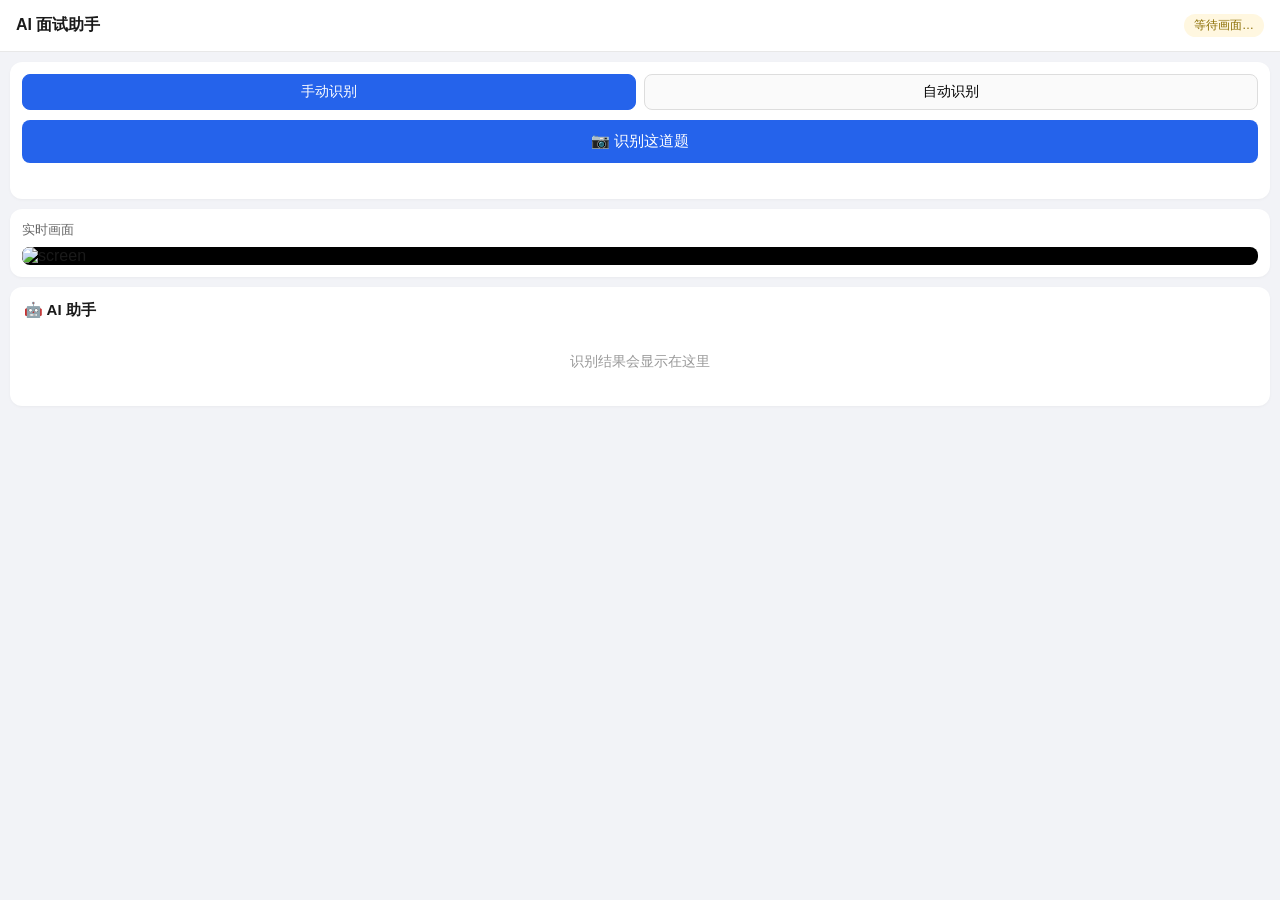
==== src/ScreenReceiver.Server/wwwroot/index.html @ 38ff065c "Initial commit: Screen Receiver prototype - Windows WPF capture client (Graphics.CopyFromScreen) - A" ====
<!DOCTYPE html>
<html lang="zh-CN">
<head>
    <meta charset="UTF-8">
    <meta name="viewport" content="width=device-width, initial-scale=1.0, maximum-scale=1.0, user-scalable=no">
    <title>AI 面试助手</title>
    <style>
        * { box-sizing: border-box; margin: 0; padding: 0; -webkit-tap-highlight-color: transparent; }
        body { background: #f2f3f7; font-family: -apple-system, BlinkMacSystemFont, "Segoe UI", "PingFang SC", sans-serif; color: #1a1a1a; padding-bottom: 30px; }
        .topbar { background: #fff; padding: 14px 16px; display: flex; justify-content: space-between; align-items: center; border-bottom: 1px solid #e8e8e8; position: sticky; top: 0; z-index: 10; }
        .brand { font-size: 16px; font-weight: 600; }
        .conn-status { font-size: 12px; padding: 3px 10px; border-radius: 12px; }
        .conn-status.connected { background: #e6f7ec; color: #1a7f37; }
        .conn-status.waiting { background: #fff7e0; color: #8a6d00; }
        .conn-status.disconnected { background: #fde8e8; color: #b42318; }
        .controls { background: #fff; margin: 10px; padding: 12px; border-radius: 12px; box-shadow: 0 1px 3px rgba(0,0,0,0.04); }
        .mode-row { display: flex; gap: 8px; margin-bottom: 10px; }
        .mode-btn { flex: 1; padding: 8px; border: 1px solid #ddd; background: #fafafa; border-radius: 8px; font-size: 14px; cursor: pointer; }
        .mode-btn.active { background: #2563eb; color: #fff; border-color: #2563eb; }
        .auto-panel { display: flex; align-items: center; gap: 10px; margin-bottom: 10px; }
        .row-label { font-size: 13px; color: #666; }
        .auto-panel select { flex: 1; padding: 6px; border: 1px solid #ddd; border-radius: 6px; font-size: 14px; }
        .action-row { display: flex; gap: 8px; }
        .primary-btn, .secondary-btn { flex: 1; padding: 12px; border: none; border-radius: 8px; font-size: 15px; font-weight: 500; cursor: pointer; }
        .primary-btn { background: #2563eb; color: #fff; }
        .primary-btn:disabled { background: #93b4f5; }
        .secondary-btn { background: #f0f0f0; color: #333; }
        .secondary-btn.stop { background: #dc2626; color: #fff; }
        .analyze-status { margin-top: 8px; font-size: 12px; color: #666; text-align: center; min-height: 16px; }
        .preview { background: #fff; margin: 10px; padding: 12px; border-radius: 12px; box-shadow: 0 1px 3px rgba(0,0,0,0.04); }
        .preview-header { display: flex; justify-content: space-between; font-size: 13px; color: #666; margin-bottom: 8px; }
        #frame { width: 100%; border-radius: 8px; background: #000; display: block; }
        .frame-meta { color: #999; }
        .ai-card { background: #fff; margin: 10px; padding: 14px; border-radius: 12px; box-shadow: 0 1px 3px rgba(0,0,0,0.04); }
        .ai-title { font-size: 15px; font-weight: 600; margin-bottom: 10px; }
        .ai-answer { font-size: 14px; line-height: 1.6; color: #222; }
        .placeholder { color: #999; text-align: center; padding: 20px 0; }
        .placeholder.error { color: #b42318; }
        .md-h1 { font-size: 16px; font-weight: 700; margin: 8px 0 4px; }
        .md-h2 { font-size: 15px; font-weight: 700; margin: 8px 0 4px; }
        .md-h3 { font-size: 14px; font-weight: 600; margin: 6px 0 3px; }
        .md-li { margin-left: 8px; }
        .hidden { display: none !important; }
    </style>
</head>
<body>
    <header class="topbar">
        <div class="brand">AI 面试助手</div>
        <div id="connStatus" class="conn-status disconnected">连接中…</div>
    </header>

    <section class="controls">
        <div class="mode-row">
            <button id="modeManual" class="mode-btn active">手动识别</button>
            <button id="modeAuto" class="mode-btn">自动识别</button>
        </div>
        <div id="autoPanel" class="auto-panel hidden">
            <label class="row-label">间隔</label>
            <select id="intervalSelect">
                <option value="5">5 秒</option>
                <option value="10" selected>10 秒</option>
                <option value="15">15 秒</option>
                <option value="30">30 秒</option>
            </select>
        </div>
        <div class="action-row">
            <button id="analyzeBtn" class="primary-btn">📷 识别这道题</button>
            <button id="autoToggleBtn" class="secondary-btn hidden">开始自动</button>
        </div>
        <div id="analyzeStatus" class="analyze-status"></div>
    </section>

    <section class="preview">
        <div class="preview-header">
            <span>实时画面</span>
            <span id="frameMeta" class="frame-meta"></span>
        </div>
        <img id="frame" alt="screen" />
    </section>

    <section class="ai-card">
        <div class="ai-title">🤖 AI 助手</div>
        <div id="aiAnswer" class="ai-answer">
            <div class="placeholder">识别结果会显示在这里</div>
        </div>
    </section>

    <script>
    const token = new URLSearchParams(location.search).get('token');
    const frameImg = document.getElementById('frame');
    const frameMeta = document.getElementById('frameMeta');
    const connStatus = document.getElementById('connStatus');
    const analyzeBtn = document.getElementById('analyzeBtn');
    const autoToggleBtn = document.getElementById('autoToggleBtn');
    const modeManualBtn = document.getElementById('modeManual');
    const modeAutoBtn = document.getElementById('modeAuto');
    const autoPanel = document.getElementById('autoPanel');
    const intervalSelect = document.getElementById('intervalSelect');
    const analyzeStatus = document.getElementById('analyzeStatus');
    const aiAnswer = document.getElementById('aiAnswer');

    let framePolling = false;
    let autoTimer = null;
    let autoRunning = false;

    if (!token) {
        connStatus.textContent = '未授权';
        connStatus.className = 'conn-status disconnected';
    }

    async function pollFrame() {
        if (framePolling) return;
        framePolling = true;
        try {
            const res = await fetch('/api/v1/frames/latest', {
                headers: token ? { 'Authorization': 'Bearer ' + token } : {}
            });
            if (res.ok) {
                const blob = await res.blob();
                frameImg.src = URL.createObjectURL(blob);
                connStatus.textContent = '● 已连接';
                connStatus.className = 'conn-status connected';
                const fid = res.headers.get('X-Frame-Id');
                if (fid) frameMeta.textContent = 'Frame #' + fid;
            } else if (res.status === 404) {
                connStatus.textContent = '等待画面…';
                connStatus.className = 'conn-status waiting';
            } else if (res.status === 401) {
                connStatus.textContent = '未授权';
                connStatus.className = 'conn-status disconnected';
            }
        } catch (e) {
            connStatus.textContent = '连接断开';
            connStatus.className = 'conn-status disconnected';
        } finally {
            framePolling = false;
            setTimeout(pollFrame, 1000);
        }
    }
    pollFrame();

    modeManualBtn.addEventListener('click', () => setMode('manual'));
    modeAutoBtn.addEventListener('click', () => setMode('auto'));
    function setMode(mode) {
        if (mode === 'manual') {
            modeManualBtn.classList.add('active');
            modeAutoBtn.classList.remove('active');
            autoPanel.classList.add('hidden');
            analyzeBtn.classList.remove('hidden');
            autoToggleBtn.classList.add('hidden');
            stopAuto();
        } else {
            modeAutoBtn.classList.add('active');
            modeManualBtn.classList.remove('active');
            autoPanel.classList.remove('hidden');
            analyzeBtn.classList.add('hidden');
            autoToggleBtn.classList.remove('hidden');
        }
    }

    analyzeBtn.addEventListener('click', () => runAnalysis('手动识别中…'));
    autoToggleBtn.addEventListener('click', () => { autoRunning ? stopAuto() : startAuto(); });

    function startAuto() {
        const interval = parseInt(intervalSelect.value) * 1000;
        autoRunning = true;
        autoToggleBtn.textContent = '停止自动';
        autoToggleBtn.classList.add('stop');
        runAnalysis('自动识别中…');
        autoTimer = setInterval(() => runAnalysis('自动识别中…'), interval);
    }
    function stopAuto() {
        autoRunning = false;
        if (autoTimer) { clearInterval(autoTimer); autoTimer = null; }
        autoToggleBtn.textContent = '开始自动';
        autoToggleBtn.classList.remove('stop');
    }

    async function runAnalysis(statusText) {
        if (!token) { analyzeStatus.textContent = '未授权'; return; }
        analyzeStatus.textContent = statusText;
        analyzeBtn.disabled = true;
        try {
            const res = await fetch('/api/v1/analyze', {
                method: 'POST',
                headers: { 'Authorization': 'Bearer ' + token }
            });
            const data = await res.json();
            if (res.ok) {
                aiAnswer.innerHTML = renderMarkdown(data.answer || '(无结果)');
                analyzeStatus.textContent = '✅ 识别完成';
            } else {
                aiAnswer.innerHTML = '<div class="placeholder error">❌ ' + (data?.error?.message || '识别失败') + '</div>';
                analyzeStatus.textContent = '识别失败';
            }
        } catch (e) {
            analyzeStatus.textContent = '网络错误: ' + e.message;
        } finally {
            analyzeBtn.disabled = false;
        }
    }

    function renderMarkdown(text) {
        return text
            .replace(/&/g, '&amp;').replace(/</g, '&lt;')
            .replace(/\*\*(.+?)\*\*/g, '<b>$1</b>')
            .replace(/^### (.+)$/gm, '<div class="md-h3">$1</div>')
            .replace(/^## (.+)$/gm, '<div class="md-h2">$1</div>')
            .replace(/^# (.+)$/gm, '<div class="md-h1">$1</div>')
            .replace(/^- (.+)$/gm, '<div class="md-li">• $1</div>')
            .replace(/\n/g, '<br>');
    }
    </script>
</body>
</html>
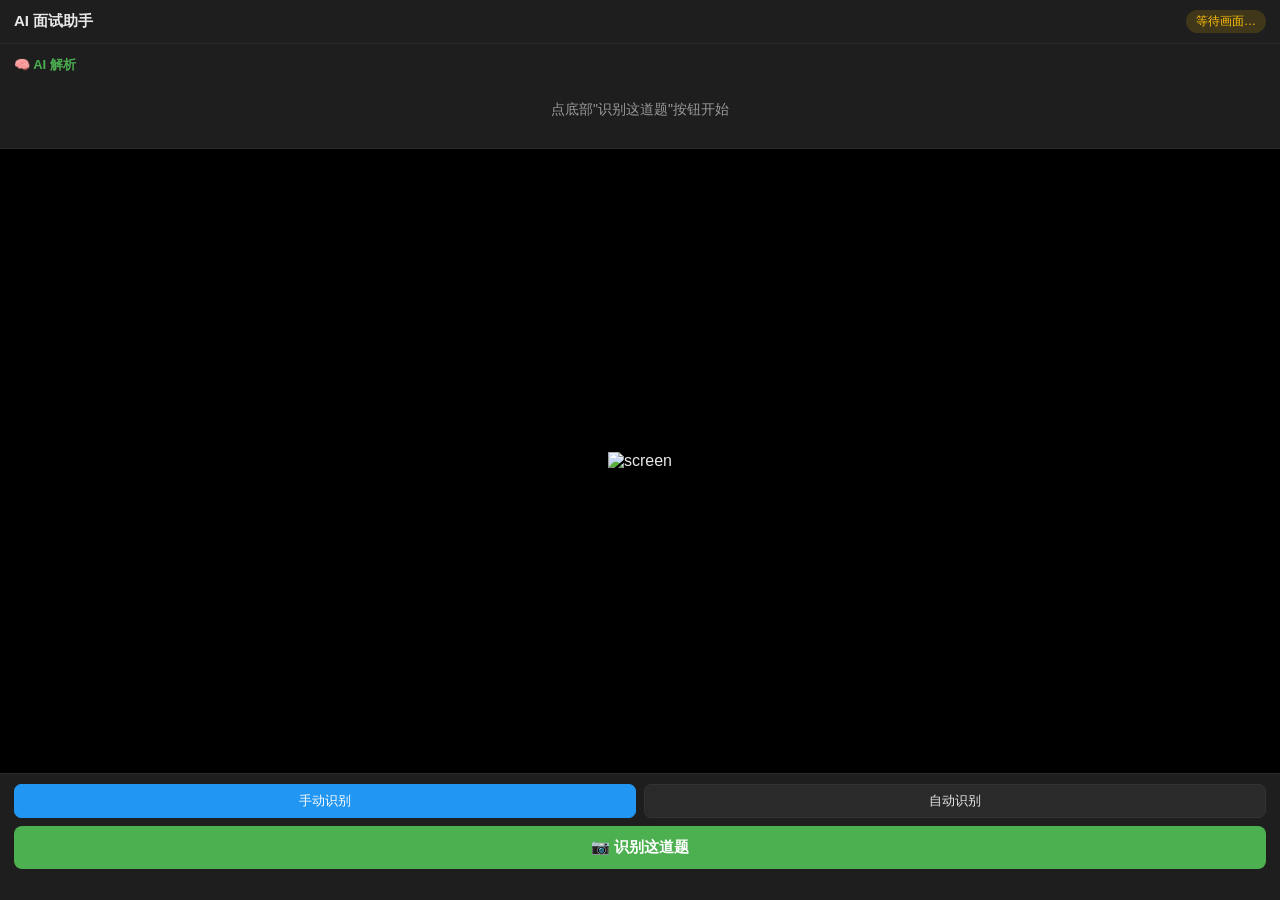
==== commit 33cdd357: "ui: reorder to AI-top / video-middle / controls-bottom; dark theme; structured prompt - Layout: AI a" ====
--- a/src/ScreenReceiver.Server/wwwroot/index.html
+++ b/src/ScreenReceiver.Server/wwwroot/index.html
@@ -5,57 +5,126 @@
     <meta name="viewport" content="width=device-width, initial-scale=1.0, maximum-scale=1.0, user-scalable=no">
     <title>AI 面试助手</title>
     <style>
+        :root {
+            --bg: #121212;
+            --card: #1e1e1e;
+            --text: #e8e8e8;
+            --sub: #999;
+            --accent: #4caf50;
+            --accent2: #2196f3;
+            --danger: #d32f2f;
+        }
         * { box-sizing: border-box; margin: 0; padding: 0; -webkit-tap-highlight-color: transparent; }
-        body { background: #f2f3f7; font-family: -apple-system, BlinkMacSystemFont, "Segoe UI", "PingFang SC", sans-serif; color: #1a1a1a; padding-bottom: 30px; }
-        .topbar { background: #fff; padding: 14px 16px; display: flex; justify-content: space-between; align-items: center; border-bottom: 1px solid #e8e8e8; position: sticky; top: 0; z-index: 10; }
-        .brand { font-size: 16px; font-weight: 600; }
-        .conn-status { font-size: 12px; padding: 3px 10px; border-radius: 12px; }
-        .conn-status.connected { background: #e6f7ec; color: #1a7f37; }
-        .conn-status.waiting { background: #fff7e0; color: #8a6d00; }
-        .conn-status.disconnected { background: #fde8e8; color: #b42318; }
-        .controls { background: #fff; margin: 10px; padding: 12px; border-radius: 12px; box-shadow: 0 1px 3px rgba(0,0,0,0.04); }
-        .mode-row { display: flex; gap: 8px; margin-bottom: 10px; }
-        .mode-btn { flex: 1; padding: 8px; border: 1px solid #ddd; background: #fafafa; border-radius: 8px; font-size: 14px; cursor: pointer; }
-        .mode-btn.active { background: #2563eb; color: #fff; border-color: #2563eb; }
-        .auto-panel { display: flex; align-items: center; gap: 10px; margin-bottom: 10px; }
-        .row-label { font-size: 13px; color: #666; }
-        .auto-panel select { flex: 1; padding: 6px; border: 1px solid #ddd; border-radius: 6px; font-size: 14px; }
-        .action-row { display: flex; gap: 8px; }
-        .primary-btn, .secondary-btn { flex: 1; padding: 12px; border: none; border-radius: 8px; font-size: 15px; font-weight: 500; cursor: pointer; }
-        .primary-btn { background: #2563eb; color: #fff; }
-        .primary-btn:disabled { background: #93b4f5; }
-        .secondary-btn { background: #f0f0f0; color: #333; }
-        .secondary-btn.stop { background: #dc2626; color: #fff; }
-        .analyze-status { margin-top: 8px; font-size: 12px; color: #666; text-align: center; min-height: 16px; }
-        .preview { background: #fff; margin: 10px; padding: 12px; border-radius: 12px; box-shadow: 0 1px 3px rgba(0,0,0,0.04); }
-        .preview-header { display: flex; justify-content: space-between; font-size: 13px; color: #666; margin-bottom: 8px; }
-        #frame { width: 100%; border-radius: 8px; background: #000; display: block; }
-        .frame-meta { color: #999; }
-        .ai-card { background: #fff; margin: 10px; padding: 14px; border-radius: 12px; box-shadow: 0 1px 3px rgba(0,0,0,0.04); }
-        .ai-title { font-size: 15px; font-weight: 600; margin-bottom: 10px; }
-        .ai-answer { font-size: 14px; line-height: 1.6; color: #222; }
-        .placeholder { color: #999; text-align: center; padding: 20px 0; }
-        .placeholder.error { color: #b42318; }
-        .md-h1 { font-size: 16px; font-weight: 700; margin: 8px 0 4px; }
-        .md-h2 { font-size: 15px; font-weight: 700; margin: 8px 0 4px; }
-        .md-h3 { font-size: 14px; font-weight: 600; margin: 6px 0 3px; }
-        .md-li { margin-left: 8px; }
+        body {
+            font-family: -apple-system, BlinkMacSystemFont, "Segoe UI", sans-serif;
+            background: var(--bg);
+            color: var(--text);
+            height: 100vh;
+            display: flex;
+            flex-direction: column;
+            overflow: hidden;
+        }
+        .topbar {
+            flex: 0 0 auto;
+            padding: 10px 14px;
+            background: var(--card);
+            border-bottom: 1px solid #2c2c2c;
+            display: flex;
+            justify-content: space-between;
+            align-items: center;
+        }
+        .brand { font-size: 15px; font-weight: 600; }
+        .conn { font-size: 12px; padding: 3px 10px; border-radius: 12px; }
+        .conn.ok { background: rgba(76,175,80,0.15); color: var(--accent); }
+        .conn.wait { background: rgba(255,193,7,0.15); color: #ffc107; }
+        .conn.err { background: rgba(211,47,47,0.15); color: var(--danger); }
+
+        .ai-section {
+            flex: 0 0 auto;
+            background: var(--card);
+            border-bottom: 1px solid #2c2c2c;
+            max-height: 38vh;
+            overflow-y: auto;
+            padding: 12px 14px;
+        }
+        .ai-title { font-size: 13px; color: var(--accent); font-weight: 600; margin-bottom: 8px; }
+        .ai-content { font-size: 14px; line-height: 1.6; color: var(--text); }
+        .ai-content .placeholder { color: var(--sub); text-align: center; padding: 16px 0; }
+        .ai-content .err { color: var(--danger); }
+        .ai-content b { color: #fff; }
+        .md-h1 { font-size: 15px; font-weight: 700; margin: 8px 0 4px; color: #fff; }
+        .md-h2 { font-size: 14px; font-weight: 700; margin: 6px 0 3px; color: #fff; }
+        .md-li { margin-left: 6px; }
+
+        .video-section {
+            flex: 1;
+            display: flex;
+            align-items: center;
+            justify-content: center;
+            background: #000;
+            min-height: 0;
+            position: relative;
+        }
+        #frame { max-width: 100%; max-height: 100%; object-fit: contain; display: block; }
+        .frame-tag {
+            position: absolute; top: 8px; right: 8px;
+            font-size: 11px; color: var(--sub);
+            background: rgba(0,0,0,0.6); padding: 2px 8px; border-radius: 4px;
+        }
+
+        .control-section {
+            flex: 0 0 auto;
+            background: var(--card);
+            border-top: 1px solid #2c2c2c;
+            padding: 10px 14px calc(10px + env(safe-area-inset-bottom));
+        }
+        .mode-row { display: flex; gap: 8px; margin-bottom: 8px; }
+        .mode-btn {
+            flex: 1; padding: 7px; border: 1px solid #333;
+            background: #2a2a2a; color: var(--text);
+            border-radius: 7px; font-size: 13px; cursor: pointer;
+        }
+        .mode-btn.active { background: var(--accent2); border-color: var(--accent2); color: #fff; }
+        .auto-panel { display: flex; align-items: center; gap: 8px; margin-bottom: 8px; font-size: 13px; color: var(--sub); }
+        .auto-panel select {
+            flex: 1; padding: 5px; background: #2a2a2a; color: var(--text);
+            border: 1px solid #333; border-radius: 5px; font-size: 13px;
+        }
+        .btn-row { display: flex; gap: 8px; }
+        .btn { flex: 1; padding: 12px; border: none; border-radius: 8px; font-size: 15px; font-weight: 600; cursor: pointer; }
+        .btn-primary { background: var(--accent); color: #fff; }
+        .btn-primary:disabled { background: #3a7a3c; }
+        .btn-secondary { background: #333; color: var(--text); }
+        .btn-danger { background: var(--danger); color: #fff; }
+        .analyze-status { text-align: center; font-size: 12px; color: var(--sub); margin-top: 6px; min-height: 15px; }
         .hidden { display: none !important; }
     </style>
 </head>
 <body>
-    <header class="topbar">
+    <div class="topbar">
         <div class="brand">AI 面试助手</div>
-        <div id="connStatus" class="conn-status disconnected">连接中…</div>
-    </header>
-
-    <section class="controls">
+        <div id="connStatus" class="conn err">连接中…</div>
+    </div>
+
+    <div class="ai-section">
+        <div class="ai-title">🧠 AI 解析</div>
+        <div id="aiAnswer" class="ai-content">
+            <div class="placeholder">点底部"识别这道题"按钮开始</div>
+        </div>
+    </div>
+
+    <div class="video-section">
+        <img id="frame" alt="screen" />
+        <div id="frameTag" class="frame-tag"></div>
+    </div>
+
+    <div class="control-section">
         <div class="mode-row">
             <button id="modeManual" class="mode-btn active">手动识别</button>
             <button id="modeAuto" class="mode-btn">自动识别</button>
         </div>
         <div id="autoPanel" class="auto-panel hidden">
-            <label class="row-label">间隔</label>
+            <span>间隔</span>
             <select id="intervalSelect">
                 <option value="5">5 秒</option>
                 <option value="10" selected>10 秒</option>
@@ -63,32 +132,17 @@
                 <option value="30">30 秒</option>
             </select>
         </div>
-        <div class="action-row">
-            <button id="analyzeBtn" class="primary-btn">📷 识别这道题</button>
-            <button id="autoToggleBtn" class="secondary-btn hidden">开始自动</button>
+        <div class="btn-row">
+            <button id="analyzeBtn" class="btn btn-primary">📷 识别这道题</button>
+            <button id="autoToggleBtn" class="btn btn-secondary hidden">开始自动</button>
         </div>
         <div id="analyzeStatus" class="analyze-status"></div>
-    </section>
-
-    <section class="preview">
-        <div class="preview-header">
-            <span>实时画面</span>
-            <span id="frameMeta" class="frame-meta"></span>
-        </div>
-        <img id="frame" alt="screen" />
-    </section>
-
-    <section class="ai-card">
-        <div class="ai-title">🤖 AI 助手</div>
-        <div id="aiAnswer" class="ai-answer">
-            <div class="placeholder">识别结果会显示在这里</div>
-        </div>
-    </section>
+    </div>
 
     <script>
     const token = new URLSearchParams(location.search).get('token');
     const frameImg = document.getElementById('frame');
-    const frameMeta = document.getElementById('frameMeta');
+    const frameTag = document.getElementById('frameTag');
     const connStatus = document.getElementById('connStatus');
     const analyzeBtn = document.getElementById('analyzeBtn');
     const autoToggleBtn = document.getElementById('autoToggleBtn');
@@ -99,14 +153,8 @@
     const analyzeStatus = document.getElementById('analyzeStatus');
     const aiAnswer = document.getElementById('aiAnswer');
 
-    let framePolling = false;
-    let autoTimer = null;
-    let autoRunning = false;
-
-    if (!token) {
-        connStatus.textContent = '未授权';
-        connStatus.className = 'conn-status disconnected';
-    }
+    let framePolling = false, autoTimer = null, autoRunning = false;
+    if (!token) { connStatus.textContent = '未授权'; connStatus.className = 'conn err'; }
 
     async function pollFrame() {
         if (framePolling) return;
@@ -116,64 +164,55 @@
                 headers: token ? { 'Authorization': 'Bearer ' + token } : {}
             });
             if (res.ok) {
-                const blob = await res.blob();
-                frameImg.src = URL.createObjectURL(blob);
+                frameImg.src = URL.createObjectURL(await res.blob());
                 connStatus.textContent = '● 已连接';
-                connStatus.className = 'conn-status connected';
+                connStatus.className = 'conn ok';
                 const fid = res.headers.get('X-Frame-Id');
-                if (fid) frameMeta.textContent = 'Frame #' + fid;
+                if (fid) frameTag.textContent = 'Frame #' + fid;
             } else if (res.status === 404) {
                 connStatus.textContent = '等待画面…';
-                connStatus.className = 'conn-status waiting';
+                connStatus.className = 'conn wait';
             } else if (res.status === 401) {
                 connStatus.textContent = '未授权';
-                connStatus.className = 'conn-status disconnected';
+                connStatus.className = 'conn err';
             }
         } catch (e) {
             connStatus.textContent = '连接断开';
-            connStatus.className = 'conn-status disconnected';
-        } finally {
-            framePolling = false;
-            setTimeout(pollFrame, 1000);
-        }
+            connStatus.className = 'conn err';
+        } finally { framePolling = false; setTimeout(pollFrame, 1000); }
     }
     pollFrame();
 
     modeManualBtn.addEventListener('click', () => setMode('manual'));
     modeAutoBtn.addEventListener('click', () => setMode('auto'));
-    function setMode(mode) {
-        if (mode === 'manual') {
-            modeManualBtn.classList.add('active');
-            modeAutoBtn.classList.remove('active');
+    function setMode(m) {
+        if (m === 'manual') {
+            modeManualBtn.classList.add('active'); modeAutoBtn.classList.remove('active');
             autoPanel.classList.add('hidden');
-            analyzeBtn.classList.remove('hidden');
-            autoToggleBtn.classList.add('hidden');
+            analyzeBtn.classList.remove('hidden'); autoToggleBtn.classList.add('hidden');
             stopAuto();
         } else {
-            modeAutoBtn.classList.add('active');
-            modeManualBtn.classList.remove('active');
+            modeAutoBtn.classList.add('active'); modeManualBtn.classList.remove('active');
             autoPanel.classList.remove('hidden');
-            analyzeBtn.classList.add('hidden');
-            autoToggleBtn.classList.remove('hidden');
-        }
-    }
-
-    analyzeBtn.addEventListener('click', () => runAnalysis('手动识别中…'));
-    autoToggleBtn.addEventListener('click', () => { autoRunning ? stopAuto() : startAuto(); });
-
+            analyzeBtn.classList.add('hidden'); autoToggleBtn.classList.remove('hidden');
+        }
+    }
+
+    analyzeBtn.addEventListener('click', () => runAnalysis('识别中…'));
+    autoToggleBtn.addEventListener('click', () => autoRunning ? stopAuto() : startAuto());
     function startAuto() {
-        const interval = parseInt(intervalSelect.value) * 1000;
+        const ms = parseInt(intervalSelect.value) * 1000;
         autoRunning = true;
         autoToggleBtn.textContent = '停止自动';
-        autoToggleBtn.classList.add('stop');
+        autoToggleBtn.classList.remove('btn-secondary'); autoToggleBtn.classList.add('btn-danger');
         runAnalysis('自动识别中…');
-        autoTimer = setInterval(() => runAnalysis('自动识别中…'), interval);
+        autoTimer = setInterval(() => runAnalysis('自动识别中…'), ms);
     }
     function stopAuto() {
         autoRunning = false;
         if (autoTimer) { clearInterval(autoTimer); autoTimer = null; }
         autoToggleBtn.textContent = '开始自动';
-        autoToggleBtn.classList.remove('stop');
+        autoToggleBtn.classList.add('btn-secondary'); autoToggleBtn.classList.remove('btn-danger');
     }
 
     async function runAnalysis(statusText) {
@@ -190,22 +229,20 @@
                 aiAnswer.innerHTML = renderMarkdown(data.answer || '(无结果)');
                 analyzeStatus.textContent = '✅ 识别完成';
             } else {
-                aiAnswer.innerHTML = '<div class="placeholder error">❌ ' + (data?.error?.message || '识别失败') + '</div>';
+                aiAnswer.innerHTML = '<div class="placeholder err">❌ ' + (data?.error?.message || '识别失败') + '</div>';
                 analyzeStatus.textContent = '识别失败';
             }
         } catch (e) {
             analyzeStatus.textContent = '网络错误: ' + e.message;
-        } finally {
-            analyzeBtn.disabled = false;
-        }
+        } finally { analyzeBtn.disabled = false; }
     }
 
     function renderMarkdown(text) {
         return text
             .replace(/&/g, '&amp;').replace(/</g, '&lt;')
             .replace(/\*\*(.+?)\*\*/g, '<b>$1</b>')
-            .replace(/^### (.+)$/gm, '<div class="md-h3">$1</div>')
-            .replace(/^## (.+)$/gm, '<div class="md-h2">$1</div>')
+            .replace(/^### (.+)$/gm, '<div class="md-h2">$1</div>')
+            .replace(/^## (.+)$/gm, '<div class="md-h1">$1</div>')
             .replace(/^# (.+)$/gm, '<div class="md-h1">$1</div>')
             .replace(/^- (.+)$/gm, '<div class="md-li">• $1</div>')
             .replace(/\n/g, '<br>');
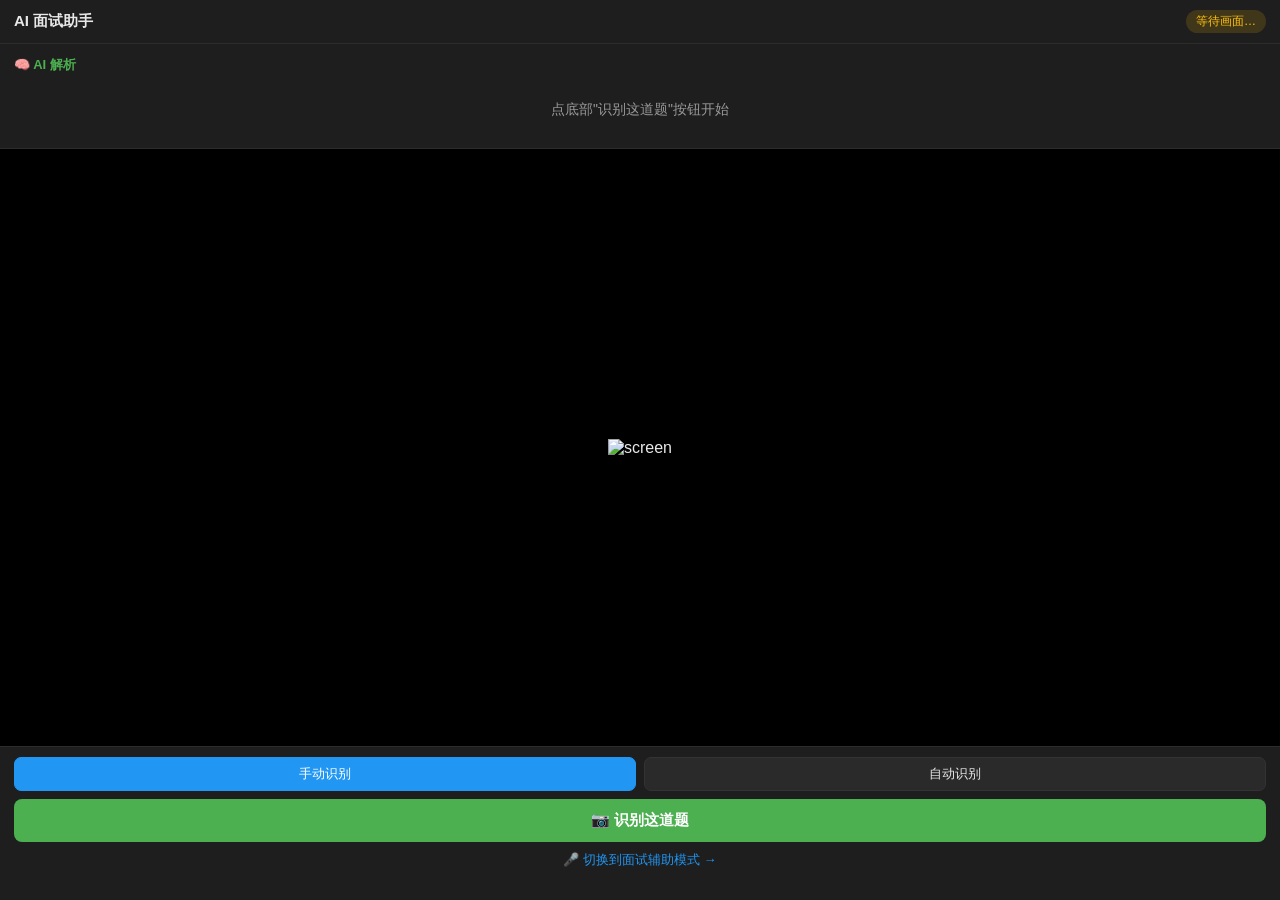
==== commit f8f4dad7: "feat: interview assistant mode (Whisper ASR + LLM hints) - InterviewAssistantService: Whisper transc" ====
--- a/src/ScreenReceiver.Server/wwwroot/index.html
+++ b/src/ScreenReceiver.Server/wwwroot/index.html
@@ -136,6 +136,9 @@
             <button id="analyzeBtn" class="btn btn-primary">📷 识别这道题</button>
             <button id="autoToggleBtn" class="btn btn-secondary hidden">开始自动</button>
         </div>
+        <div style="margin-top:8px;text-align:center">
+            <a href="/interview.html${location.search}" style="font-size:13px;color:var(--accent2);text-decoration:none">🎤 切换到面试辅助模式 →</a>
+        </div>
         <div id="analyzeStatus" class="analyze-status"></div>
     </div>
 
@@ -153,7 +156,7 @@
     const analyzeStatus = document.getElementById('analyzeStatus');
     const aiAnswer = document.getElementById('aiAnswer');
 
-    let framePolling = false, autoTimer = null, autoRunning = false;
+    let framePolling = false, autoTimer = null, autoRunning = false, analyzing = false;
     if (!token) { connStatus.textContent = '未授权'; connStatus.className = 'conn err'; }
 
     async function pollFrame() {
@@ -217,12 +220,15 @@
 
     async function runAnalysis(statusText) {
         if (!token) { analyzeStatus.textContent = '未授权'; return; }
+        if (analyzing) { analyzeStatus.textContent = '上次还在识别中…'; return; }
+        analyzing = true;
         analyzeStatus.textContent = statusText;
         analyzeBtn.disabled = true;
         try {
             const res = await fetch('/api/v1/analyze', {
                 method: 'POST',
-                headers: { 'Authorization': 'Bearer ' + token }
+                headers: { 'Authorization': 'Bearer ' + token },
+                signal: AbortSignal.timeout(35000)
             });
             const data = await res.json();
             if (res.ok) {
@@ -233,8 +239,8 @@
                 analyzeStatus.textContent = '识别失败';
             }
         } catch (e) {
-            analyzeStatus.textContent = '网络错误: ' + e.message;
-        } finally { analyzeBtn.disabled = false; }
+            analyzeStatus.textContent = '错误: ' + e.message;
+        } finally { analyzing = false; analyzeBtn.disabled = false; }
     }
 
     function renderMarkdown(text) {
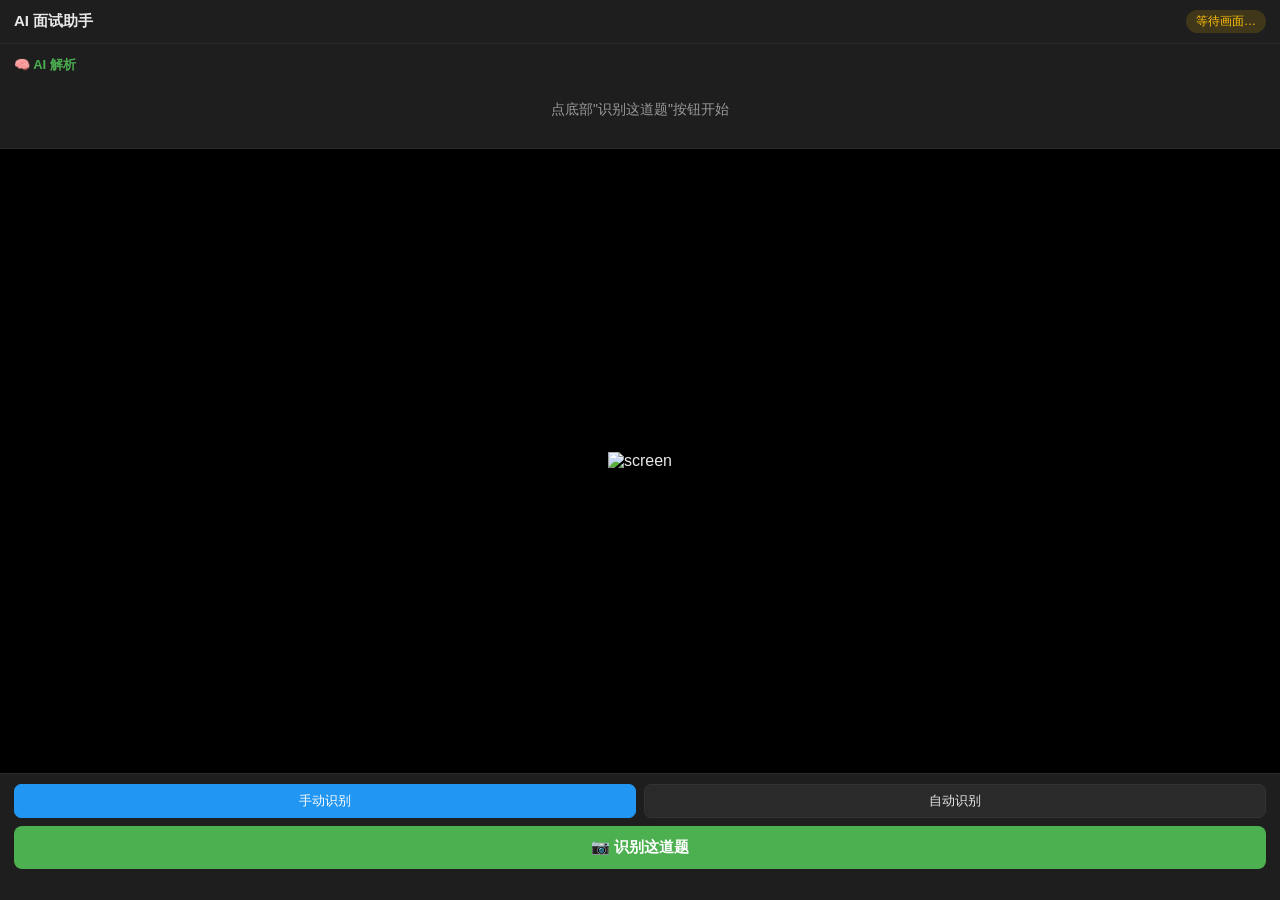
==== commit fa54df3a: "feat: remove interview assistant, focus on question recognition - Delete interview.html - Remove /ap" ====
--- a/src/ScreenReceiver.Server/wwwroot/index.html
+++ b/src/ScreenReceiver.Server/wwwroot/index.html
@@ -135,9 +135,6 @@
         <div class="btn-row">
             <button id="analyzeBtn" class="btn btn-primary">📷 识别这道题</button>
             <button id="autoToggleBtn" class="btn btn-secondary hidden">开始自动</button>
-        </div>
-        <div style="margin-top:8px;text-align:center">
-            <a href="/interview.html${location.search}" style="font-size:13px;color:var(--accent2);text-decoration:none">🎤 切换到面试辅助模式 →</a>
         </div>
         <div id="analyzeStatus" class="analyze-status"></div>
     </div>
